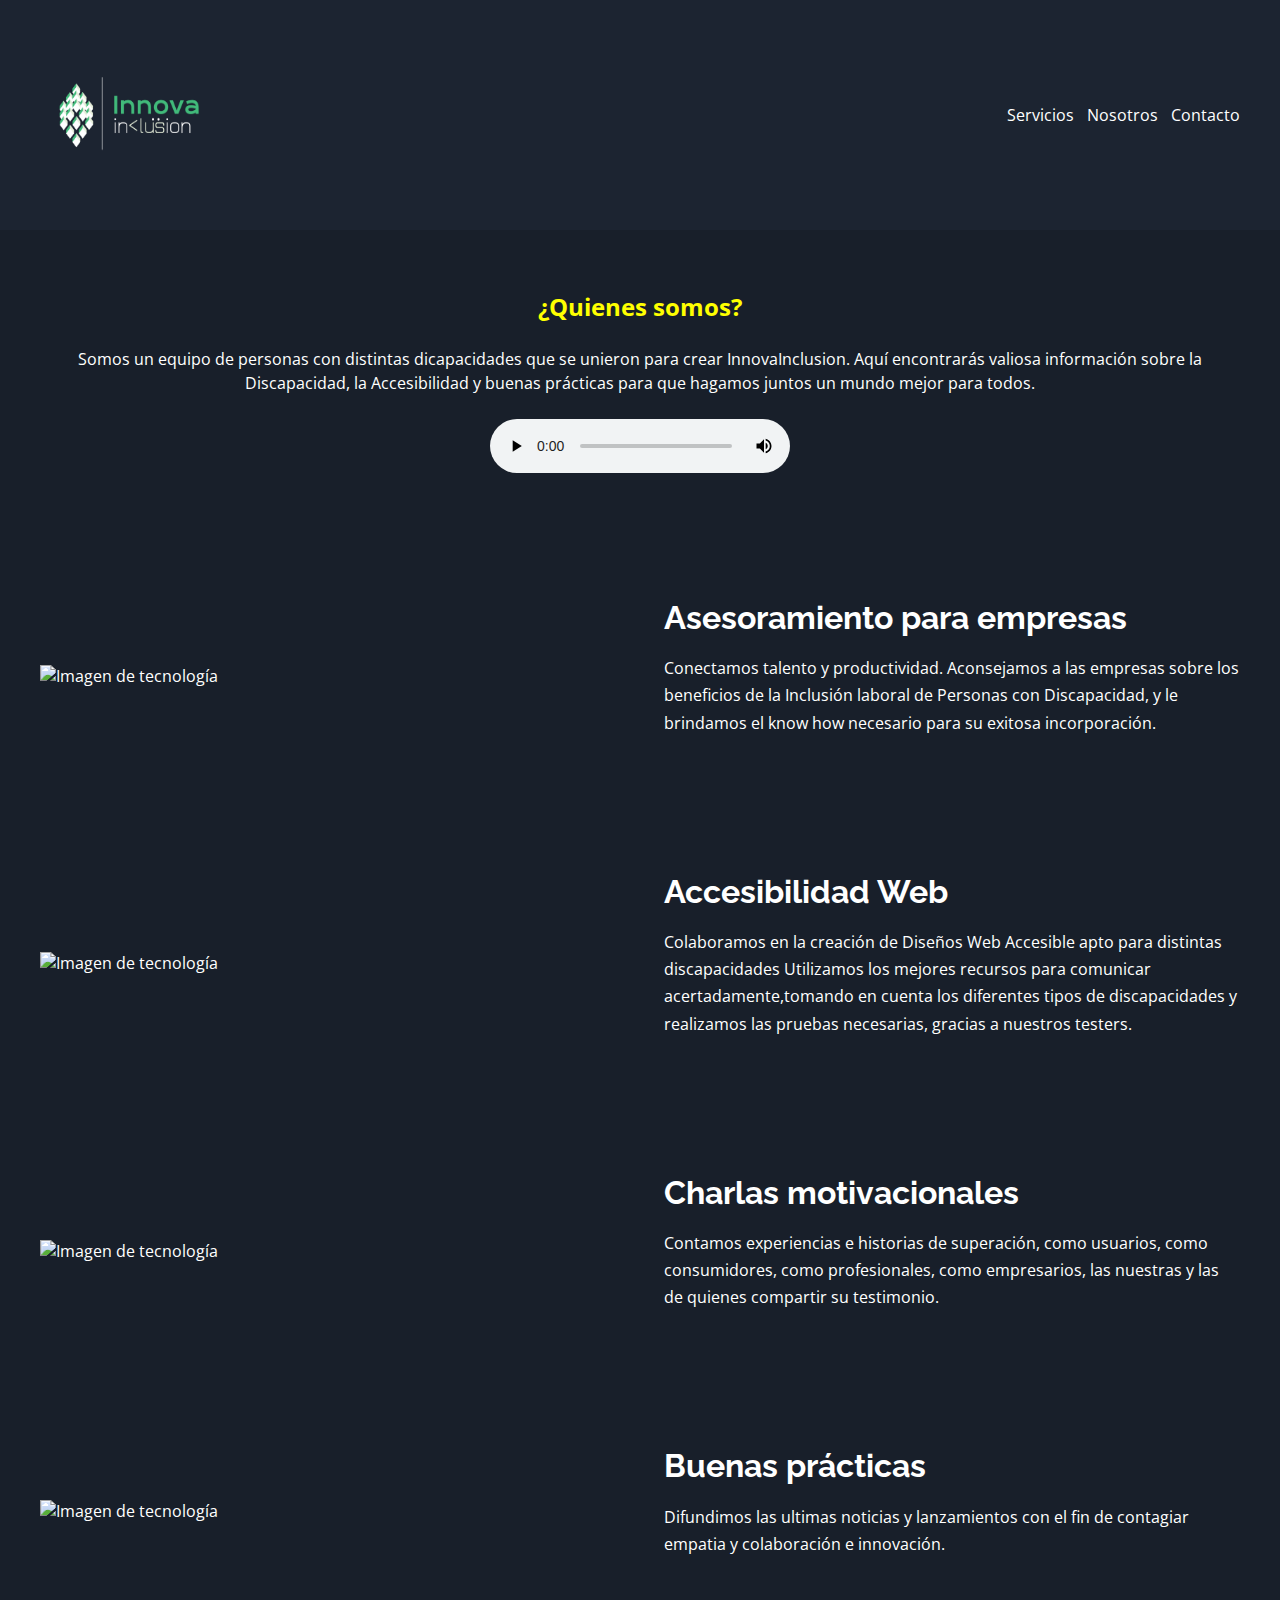
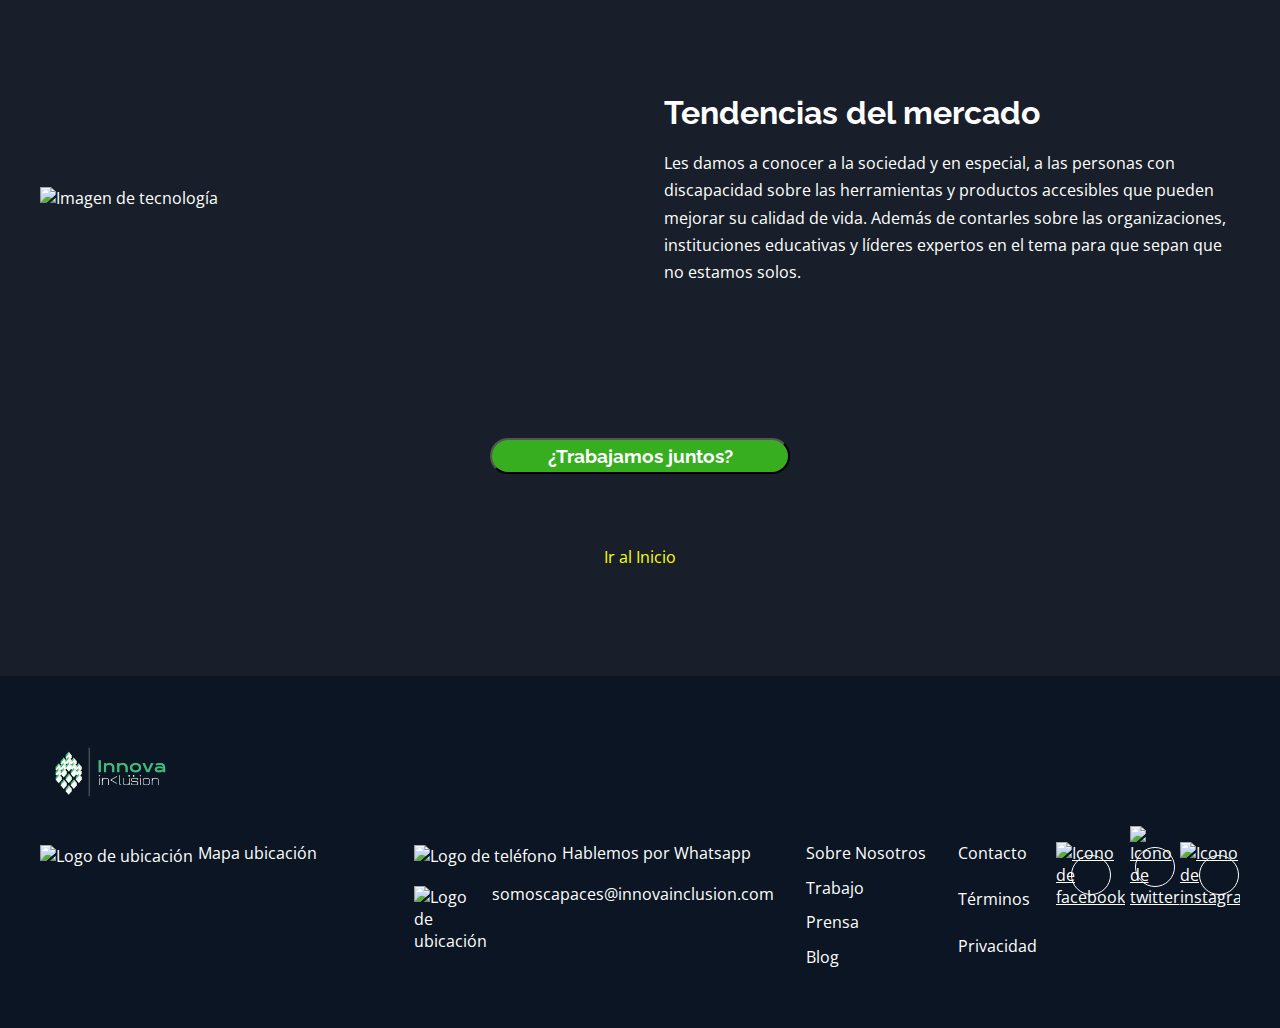
==== servicios.html @ a6deccec "tilde" ====
<!DOCTYPE html>
<html lang="en">
  <head>
    <meta charset="UTF-8" />
    <meta name="viewport" content="width=device-width, initial-scale=1.0" />

    <link
      rel="icon"
      type="image/png"
      sizes="32x32"
      href="./images/favicon-32x32.png"
    />
    <title>Servicios | InnovaInclusión</title>
    <link rel="stylesheet" href="css/styles.css" />
  </head>

  <body>
    <header class="hero">
      
      <nav class="nav container">
        <figure class="nav-logo">
          <a href="index.html"><img src="images/innovainclusion.png" class="nav-img" alt="logo principal" /></a>
        </figure>

        <a href="servicios.html" class="nav-link">Servicios</a>
        <a href="nosotros.html" class="nav-link">Nosotros</a>
        <a href="contacto.html" class="nav-link">Contacto</a>
      </nav>
    </header>

    <section class="hero-main container">
    <h2 class="destacar-amarillo">¿Quienes somos?</h2>
    <p class="hero-parrafo">
      Somos un equipo de personas con distintas dicapacidades que se unieron para crear InnovaInclusion. Aquí encontrarás
      valiosa información sobre la Discapacidad, la Accesibilidad y buenas prácticas para que hagamos juntos un mundo mejor
      para todos.
      <br />
      <br>
      <audio controls>
        <source src="./media/VozPagina.mp3" type="audio/mp3">
        <source src="mi-archivo-de-audio.mp3" type="audio/mpeg">
        <source src="mi-archivo-de-audio.wav" type="audio/wav">
        <object type="application/x-shockwave-flash" data="player.swf?miArchivo=mi-archivo-de-audio.mp3" aria-label="audio">
          <param name="movie" value="player.swf?miArchivo=mi-archivo-de-audio.mp3">
          <a href="mi-archivo-de-audio.mp3">Descárgate aquí nuestro archivo de audio</a>
        </object>
      </audio>
    </p>
    </section>

    <section class="productive container">
      <figure class="productive-picture">
        <img src="./images/servicios/asesoramiento.svg" class="productive-img" alt="Imagen de tecnología" />
      </figure>

    <div class="productive-texts">
      <h2 class="productive-title">Asesoramiento para empresas</h2>
      <p class="productive-parrafo">
        Conectamos talento y productividad.
        Aconsejamos a las empresas sobre los beneficios de la Inclusión laboral de Personas con Discapacidad, y le brindamos el know how necesario para su exitosa incorporación. 
      </p>
    </div>
    </section>

    <section class="productive container">
      <figure class="productive-picture">
        <img src="./images/tecnologia.svg" class="productive-img" alt="Imagen de tecnología" />
      </figure>
    
      <div class="productive-texts">
        <h2 class="productive-title">Accesibilidad Web</h2>
        <p class="productive-parrafo">
          Colaboramos en la creación de Diseños Web Accesible apto para distintas discapacidades
            Utilizamos los mejores recursos para comunicar acertadamente,tomando en cuenta los
            diferentes tipos de discapacidades y realizamos las pruebas necesarias, gracias a nuestros testers.
        </p>
      </div>
    </section>

    <section class="productive container">
      <figure class="productive-picture">
        <img src="./images/servicios/educacion.svg" class="productive-img" alt="Imagen de tecnología" />
      </figure>
    
      <div class="productive-texts">
        <h2 class="productive-title">Charlas motivacionales</h2>
        <p class="productive-parrafo">
          Contamos experiencias e historias de superación, como usuarios, como consumidores, como profesionales, como empresarios, las nuestras y las de quienes compartir su testimonio.
        </p>
      </div>
    </section>

    
    <section class="productive container">
      <figure class="productive-picture">
        <img src="./images/servicios/accesibilidad web.svg" class="productive-img" alt="Imagen de tecnología" />
      </figure>
    
      <div class="productive-texts">
        <h2 class="productive-title">Buenas prácticas</h2>
        <p class="productive-parrafo">
          Difundimos las ultimas noticias y lanzamientos con el fin de contagiar empatia y colaboración e innovación. 
        </p>
      </div>
    </section>

    <section class="productive container">
      <figure class="productive-picture">
        <img src="./images/servicios/Data Arranging_Isometric.svg" class="productive-img" alt="Imagen de tecnología" />
      </figure>
    
      <div class="productive-texts">
        <h2 class="productive-title">Tendencias del mercado</h2>
        <p class="productive-parrafo">
          Les damos a conocer a la sociedad y en especial, a las personas con discapacidad sobre las herramientas y
          productos accesibles que pueden mejorar su calidad de vida. Además de contarles sobre las organizaciones,
          instituciones educativas y líderes expertos en el tema para que sepan que no estamos solos.
        </p>
      </div>
    </section>


    <div class="hero-main container">
      <button class="enlace-cta"><a href="contacto.html">¿Trabajamos juntos?</a></button>
    
      <div class="centrado">
        <a href="index.html" class="nav-link">Ir al Inicio</a>
      </div>
    </div>


    <footer class="footer">
      <section class="footer-container container">
        <img src="images/innovainclusion.png" class="footer-logo" alt="Logo del footer" />
    
        <div class="footer-items">
          <p class="footer-contact footer-contact--first">
            <img src="images/icon-location.svg" class="footer-icon" alt="Logo de ubicación" />
            Mapa ubicación
          </p>
    
          <div class="footer-content">
            <p class="footer-contact footer-contact--second">
              <img src="images/icon-phone.svg" class="footer-icon" alt="Logo de teléfono" />
              Hablemos por Whatsapp
            </p>
    
            <div class="footer-location">
              <p class="footer-contact">
                <img src="images/icon-email.svg" class="footer-icon" alt="Logo de ubicación" />
                somoscapaces@innovainclusion.com
              </p>
            </div>
          </div>
    
          <nav class="footer-nav">
            <a href="#" class="footer-link">Sobre Nosotros</a>
            <a href="#" class="footer-link">Trabajo</a>
            <a href="#" class="footer-link">Prensa</a>
            <a href="#" class="footer-link">Blog</a>
          </nav>
    
          <nav class="footer-nav">
            <a href="#" class="footer-link">Contacto</a>
            <a href="#" class="footer-link">Términos</a>
            <a href="#" class="footer-link">Privacidad</a>
          </nav>
    
          <div class="footer-social">
            <a href="#" class="footer-media">
              <img src="images/fb.svg" class="footer-img" alt="Icono de facebook" />
            </a>
            <a href="#" class="footer-media">
              <img src="images/twitter.svg" class="footer-img" alt="Icono de twitter" />
            </a>
            <a href="#" class="footer-media footer-media--last">
              <img src="images/instagram.svg" class="footer-img" alt="Icono de instagram" />
            </a>
          </div>
        </div>
      </section>
    </footer>
  </body>
</html>
---- css/styles.css ----
@import url("https://fonts.googleapis.com/css2?family=Open+Sans:wght@400;700&family=Raleway:wght@400;700&display=swap");

*,
::after,
::before {
  margin: 0;
  box-sizing: border-box;
}

:root {
  --blue-intro: hsl(217, 28%, 15%);
  --blue-main: #181f2a;
  --blue-footer: hsl(216, 53%, 9%);
  --blue-testimonials: #202a3c;
  --white: hsl(0, 0%, 100%);
  --cyan-gradient: hsl(176, 68%, 41%);
  --blue-gradient: hsl(198, 60%, 50%);
  --light-red: hsl(0, 100%, 63%);
  --borderFormEls: hsl(0, 0%, 10%);
  --bgFormEls: hsl(0, 0%, 14%);
  --bgFormElsFocus: hsl(0, 7%, 20%);
  --gradient: linear-gradient(
    to right,
    var(--cyan-gradient),
    var(--blue-gradient) 
    );
  --body-font: "Open Sans", sans-serif;
  --heading-font: "Raleway", sans-serif;
  --padding-container: 60px 0;
}

body {
  font-family: var(--body-font);
  background-color: var(--blue-main);
}

.hero {
  background-color: var(--blue-intro);
  position: relative;
}

.hero-wave {
  position: absolute;
  bottom: 0;
  left: 0;
  right: 0;
  height: 40%;
  background-color: var(--blue-main);
}

.hero-wave::before {
  content: "";
  position: absolute;
  top: -100px;
  width: 100%;
  height: 100px;
  background-repeat: no-repeat;
  background-image: url("../images/bg-curvy-mobile.svg");
  background-size: 100% 100px;
}

.container {
  width: 100%;
  max-width: 1200px;
  margin: 0 auto;
  padding: 60px 0;
  overflow: hidden;
}

.nav {
  display: flex;
  align-items: center;
}

.nav-logo {
  width: 100px;
}

.nav-img {
  width: 190px;
  height: 110px;
  display: block;
}

.nav-link {
  display: inline-block;
  color: #fff;
  text-decoration: none;
  margin-left: 0.8em;
}

.nav-link:first-of-type {
  margin-left: auto;
}

.hero-main {
  color: #fff;
  display: grid;
  gap: 1.5em;
  text-align: center;
  position: relative;
}

.hero-img {
  width: 100%;
  display: block;
  margin: 0 auto;
  max-width: 600px;
}

.hero-title {
  margin-top: 1.5em;
  font-family: var(--heading-font);
}

.hero-parrafo {
  line-height: 1.5;
  /* margin: 5em 0; */
}

.hero-cta {
  width: 250px;
  padding: 1em 0;
  border-radius: 2em;
  background-image: var(--gradient);
  color: #fff;
  font-weight: bold;
  place-self: center;
  font-family: var(--heading-font);
  text-decoration: none;
}

.about {
  color: #fff;
  text-align: center;
  display: flex;
  flex-direction: column;
  gap: 2em;
}

/* .about *{
    outline: 1px solid #fff;
} */

.about-img {
  width: 250px;
  height: 250px;
  object-fit: contain;
  display: block;
  margin: 0 auto;
}

.about-title {
  margin-top: 1.4em;
  margin-bottom: 1em;
  font-family: var(--heading-font);
}



.productive {
  color: #fff;
  display: grid;
  gap: 3em;
}

.productive-img {
  display: block;
  width: 100%;
  margin: 0 auto;
  max-width: 600px;
}

.productive-title {
  font-family: var(--heading-font);
  margin-bottom: 0.7em;
}

.productive-parrafo {
  line-height: 1.7;
  margin-bottom: 1em;
}

.productive-cta {
  display: inline-block;
  color: var(--cyan-gradient);
  line-height: 2.5;
  text-decoration: none;
  border-bottom: 1px solid var(--cyan-gradient);
}

.productive-arrow {
  margin-left: 0.3em;
  vertical-align: middle; /* hace que el icono se posicione al medio */
}

.card {
  color: #fff;
  display: flex;
  flex-direction: column;
  gap: 2.5em;
}

.card-item {
  background-color: var(--blue-testimonials);
  width: 90%;
  margin: 0 auto;
  padding: 1.5em 1em;
  border-radius: 4px;
  -webkit-border-radius: 4px;
  -moz-border-radius: 4px;
  -ms-border-radius: 4px;
  -o-border-radius: 4px;
  box-shadow: 1px 1px 10px -5px rgb(255, 255, 255, 0.5);
}

.card-item--first {
  position: relative;
}

.card-item--first::before {
  content: "";
  position: absolute;
  top: -30px;
  left: 0;
  background-image: url("../images/bg-quotes.png");
  width: 30px;
  height: 40px;
  background-size: contain;
  background-repeat: no-repeat;
  background-position: center;
  z-index: -1;
}

.card-profile {
  margin-top: 1.5em;
  display: flex;
  align-items: center;
  gap: 0.5em;
}

.card-picture {
  width: 40px;
  height: 40px;
}

.card-img {
  width: 100%;
  border-radius: 50%;
  -webkit-border-radius: 50%;
  -moz-border-radius: 50%;
  -ms-border-radius: 50%;
  -o-border-radius: 50%;
  object-fit: cover;
}

.card-name {
  font-size: 1.2rem;
  font-family: var(--heading-font);
}

.card-job {
  color: #aaa9a9;
}

.join {
  background-image: linear-gradient(
    var(--blue-main) 50%,
    var(--blue-footer) 50%
  );
  color: #fff;
  padding: 60px 0;
}

.join-container {
  background-color: var(--blue-testimonials);
  border-radius: 8px;
  -webkit-border-radius: 8px;
  -moz-border-radius: 8px;
  -ms-border-radius: 8px;
  -o-border-radius: 8px;
  padding-left: 1.5em;
  padding-right: 1.5em;
  text-align: center;
}

.join-title {
  font-family: var(--heading-font);
  margin-bottom: 1em;
}

.join-parrafo {
  line-height: 1.5;
  margin-bottom: 1.5em;
}

.join-form {
  display: grid;
  gap: 1em;
}

.join-input {
  padding: 15px 20px;
  font: inherit;
  border-radius: 30px;
  -webkit-border-radius: 30px;
  -moz-border-radius: 30px;
  -ms-border-radius: 30px;
  -o-border-radius: 30px;
  outline: none;
  border: none;
}

.join-input--submit {
  background-image: var(--gradient);
  color: #fff;
  font-family: var(--heading-font);
  font-weight: bold;
}

.footer {
  background-color: var(--blue-footer);
  color: #fff;
}

.footer-items {
  display: grid;
  gap: 1em;
}

.footer-logo {
  width: 150px;
  display: block;
  margin-bottom: 2em;
}

.footer-contact {
  display: flex;
  align-items: flex-start;
  gap: 5px;
}

.footer-contact--second {
  margin-bottom: 1em;
}

.footer-icon {
  margin-top: 3px;
}

.footer-nav {
  margin-top: 2.5em;
  display: grid;
  gap: 0.8em;
}

.footer-link {
  color: #fff;
  text-decoration: none;
}

.footer-social {
  margin-top: 2em;
  margin: 0 auto;
}

.footer-media {
  width: 40px;
  height: 40px;
  display: inline-flex;
  justify-content: center;
  align-items: center;
  color: #fff;
  border: 1px solid;
  border-radius: 50%;
  -webkit-border-radius: 50%;
  -moz-border-radius: 50%;
  -ms-border-radius: 50%;
  -o-border-radius: 50%;
  margin-right: 20px;
}

.footer-media--last {
  margin-right: 0;
}

@media (min-width: 740px) {
  .hero-title {
    font-size: 2.5rem;
  }

  .hero-wave::before {
    background-image: url("../images/bg-curvy-desktop.svg");
  }

  .about {
    flex-direction: row;
    flex-wrap: wrap;
    justify-content: space-evenly;
  }

  .about-item {
    width: 40%;
  }

  .productive {
    grid-template-columns: 1fr 1fr;
    align-items: center;
  }

  .productive-title {
    font-size: 2rem;
    margin-bottom: 0.6em;
  }

  .card {
    flex-direction: row;
  }

  .join-container {
    width: 70%;
  }

  .join-title {
    font-size: 2rem;
    margin-bottom: 0.7em;
  }

  .join-form {
    grid-template-columns: 1fr max-content;
  }

  .footer-items {
    grid-template-columns: 2fr 1fr max-content max-content 1fr;
    gap: 2em;
  }

  .footer-nav {
    margin-top: 0;
  }

  .footer-media {
    margin-bottom: 1em;
  }

  .footer-social {
    margin-top: 0;
  }

  .footer-media--last {
    margin-right: 0;
  }
}

/* Cuestionario style */

.quiz {
  background: var(--blue-intro);
  color: #f5f1f1;
  width: 740px;
  margin: -2.5em auto;
  min-height: 100vh;
  box-sizing: border-box;
  padding: 1em;
  border-top: 20px solid #6574fa;
  margin-bottom: 2em;
}


.checklist {
  list-style: none;
  padding: 1em;
  
}

.checklist li {
  margin: 0;
  padding: 1em;
  width: 100%;
  box-sizing: border-box;
  text-align: left;
}
.checklist input[type="checkbox"] {
  display: none;
}
.checklist .task-title {
  transition: all 300ms 0s ease;
}
.checklist label {
  display: inline-block;
  box-sizing: border-box;
  margin: 0.025em 0.15em;
  padding: 0;
  width: 1em;
  height: 1em;
  border-radius: 0.5em;
  box-shadow: 0 0 0 1px currentColor inset;
  transition: all 300ms 0s ease;
}
.checklist label:before {
  content: "";
  display: inline-block;
  box-sizing: border-box;
  width: 0.5em;
  height: 0.25em;
  margin: 0.315em 0.25em;
  border-bottom: 1px transparent solid;
  border-left: 1px transparent solid;
  transform: rotate(-45deg);
  transition: all 300ms 0s ease;
}
.checklist label:hover:before {
  border-color: #ddd;
}
.checklist input:checked + label {
  background: rgb(70, 248, 34);
  box-shadow: none;
}
.checklist input:checked + label:before {
  border-color: white;
}
.checklist input:checked ~ .task-title {
  color: rgb(70, 248, 34);
}

div.container .checklist_img{
  float:right;
  width: 25%;
}

div.reset {
  clear: both;
}

.quiz-message>h3{
  padding: 1em;
}

.quiz-message > h4 {
  color: yellow;
}

.about-cta{
  width: 250px;
  padding: .5em 0;
  border-radius: 2em;
  background-image: var(--gradient);
  color: #fff;
  font-weight: bold;
  place-self: center;
  font-family: var(--heading-font);
  text-decoration: none;
  margin-top:1em;
  
}

.about-cta a{ 
  color: #fff;
  text-decoration: none;
  font-size: 1em;
}

.enlace-cta {
  width: 300px;
  padding: .3em ;
  border-radius: 2em;
  background-color: rgb(55, 174, 31);
  font-weight: bold;
  place-self: center;
  font-family: var(--heading-font);
  
  margin-top: 1em;
}

.enlace-cta a{
  color: #fff;
  text-decoration: none;
  font-size: 1.2em;
}

/* nosotros */
.auto-grid {
  display: grid;
  grid-template-columns: repeat(
    auto-fill,
    minmax(var(--auto-grid-min-size, 14rem), 1fr)
  );
  grid-gap: var(--auto-grid-gap, 0);
  padding: 0;
}


.presentacion-equipo{
  width: 90%;
  margin: 3em auto;
  text-align: center;
}

.presentacion-equipo h1 {
  color: #fff;
  padding:  1em;
}

.presentacion-equipo p {
  color: #fff;
  padding: 1em;
}

.destacar{
  color: rgb(71, 246, 40);
}

/* Composition */
.team {
  width: 90%;
  margin: 0 auto;
}

/* Blocks */
.profile {
  display: flex;
  flex-direction: column;
  justify-content: flex-end;
  aspect-ratio: 1/1;
  position: relative;
  padding: 1.5rem;
  color: #ffffff;
  backface-visibility: hidden;
  text-decoration: none;
  overflow: hidden;
}

.profile::before,
.profile::after {
  content: "";
  width: 100%;
  height: 100%;
  position: absolute;
  /*inset: 0;*/
  top: 0;
  left: 0;
}

.profile::before {
  background: linear-gradient(
    to top,
    hsl(0 0% 0% / 0.79) 0%,
    hsl(0 0% 0% / 0.787) 7.8%,
    hsl(0 0% 0% / 0.779) 14.4%,
    hsl(0 0% 0% / 0.765) 20.2%,
    hsl(0 0% 0% / 0.744) 25.3%,
    hsl(0 0% 0% / 0.717) 29.9%,
    hsl(0 0% 0% / 0.683) 34.3%,
    hsl(0 0% 0% / 0.641) 38.7%,
    hsl(0 0% 0% / 0.592) 43.3%,
    hsl(0 0% 0% / 0.534) 48.4%,
    hsl(0 0% 0% / 0.468) 54.1%,
    hsl(0 0% 0% / 0.393) 60.6%,
    hsl(0 0% 0% / 0.31) 68.3%,
    hsl(0 0% 0% / 0.216) 77.3%,
    hsl(0 0% 0% / 0.113) 87.7%,
    hsl(0 0% 0% / 0) 100%
  );
  transition: 300ms opacity linear;
}

.profile::after {
  background: linear-gradient(
    45deg,
    hsl(5 97% 63% / 0.7) 0,
    hsl(5 97% 63% / 0) 100%
  );
  opacity: 0;
  transition: 300ms opacity linear;
}

.profile > * {
  z-index: 1;
}

.profile img {
  width: 100%;
  height: 100%;
  position: absolute;
  top: 0;
  left: 0;
  margin: 0;
  z-index: -1;
  object-fit: cover;
  filter: grayscale(1);
  transition: filter 200ms ease, transform 250ms linear;
}

.profile h2,
.profile p {
  transform: translateY(2ex);
}

.profile h2 {
  font-size: 1.7rem;
  line-height: 1.2;
  font-weight: 900;
  letter-spacing: 0.03ch;
  transition: 300ms transform ease;
}

.profile p {
  font-size: 1.2rem;
  font-weight: 500;
}

.profile p {
  opacity: 0;
  transition: 300ms opacity linear, 300ms transform ease-in-out;
}

.profile:focus {
  outline: 0.5rem solid white;
  outline-offset: -0.5rem;
}

.profile:hover :is(h2, p),
.profile:focus :is(h2, p) {
  transform: none;
}

.profile:hover::after,
.profile:focus::after,
.profile:hover::before,
.profile:focus::before {
  opacity: 0.7;
}

.profile:hover p,
.profile:focus p {
  opacity: 1;
  transition-delay: 200ms;
}

.profile:hover img,
.profile:focus img {
  filter: grayscale(0);
  transform: scale(1.05) rotate(1deg);
}


.centrado {
  width: 600px;
  margin: 3em auto;
  text-align: center;
}

.centrado a {
  color: yellow;
}

/*fin de nosotros*/

/*formulario*/
@import url("https://fonts.googleapis.com/css?family=Open+Sans:400,700");

input,
select,
textarea,
button {
  font-family: inherit;
  font-size: 100%;
}

button,
label {
  cursor: pointer;
}

select {
  appearance: none;
}

textarea {
  resize: none;
}

ul {
  list-style: none;
}



.container-form {
  max-width: 800px;
  margin: 4em auto;
  padding: 0 1.5rem;
}


/* FORM ELEMENTS
–––––––––––––––––––––––––––––––––––––––––––––––––– */
.my-form h1 {
  margin-bottom: 1.5rem;
  color: greenyellow;
  text-align: center;
}

.my-form li,
.my-form .grid > *:not(:last-child) {
  margin-bottom: 1.5rem;
}

.my-form select,
.my-form input,
.my-form textarea,
.my-form button {
  width: 100%;
  line-height: 1.5;
  padding: 15px 10px;
  border: 3px solid green;
  color: #fff;
  background: var(--bgFormEls);
  transition: background-color 0.3s cubic-bezier(0.57, 0.21, 0.69, 1.25),
    transform 0.3s cubic-bezier(0.57, 0.21, 0.69, 1.25);
}

.my-form textarea {
  height: 170px;
}

.my-form ::placeholder {
  color: inherit;
  /*Fix opacity issue on Firefox*/
  opacity: 1;
}

.my-form select:focus,
.my-form input:focus,
.my-form textarea:focus,
.my-form button:enabled:hover,
.my-form button:focus,
.my-form input[type="checkbox"]:focus + label {
  background: var(--bgFormElsFocus);
}

.my-form select:focus,
.my-form input:focus,
.my-form textarea:focus {
  transform: scale(1.02);
}

.my-form *:required,
.my-form select {
  background-repeat: no-repeat;
  background-position: center right 12px;
  background-size: 15px 15px;
}

.my-form *:required {
  background-image: url(https://s3-us-west-2.amazonaws.com/s.cdpn.io/162656/asterisk.svg);  
}

.my-form select {
  background-image: url(https://s3-us-west-2.amazonaws.com/s.cdpn.io/162656/down.svg);
}

/*
.my-form *:disabled {
  cursor: default;
  
}


/* FORM BTNS
–––––––––––––––––––––––––––––––––––––––––––––––––– */
.my-form .required-msg {
  display: none;
  background: url(https://s3-us-west-2.amazonaws.com/s.cdpn.io/162656/asterisk.svg)
    no-repeat center left / 15px 15px;
  padding-left: 20px;
  color: #fff;
}

.my-form .btn-grid {
  position: relative;
  overflow: hidden;
  transition: filter 0.2s;
}

.my-form button {
  font-weight: bold;
}

.my-form button > * {
  display: inline-block;
  width: 100%;
  transition: transform 0.4s ease-in-out;
}

.my-form button .back {
  position: absolute;
  left: 50%;
  top: 50%;
  transform: translate(-110%, -50%);
}

.my-form button:enabled:hover .back,
.my-form button:focus .back {
  transform: translate(-50%, -50%);
}

.my-form button:enabled:hover .front,
.my-form button:focus .front {
  transform: translateX(110%);
}


/* CUSTOM CHECKBOX
–––––––––––––––––––––––––––––––––––––––––––––––––– */
.my-form input[type="checkbox"] {
  position: absolute;
  left: -9999px;
}

.my-form input[type="checkbox"] + label {
  position: relative;
  display: inline-block;
  padding-left: 2rem;
  transition: background 0.3s cubic-bezier(0.57, 0.21, 0.69, 1.25);
  color: #fff;
}

.my-form input[type="checkbox"] + label::before,
.my-form input[type="checkbox"] + label::after {
  content: '';
  position: absolute;
  
}

.my-form input[type="checkbox"] + label::before {
  left: 0;
  top: 6px;
  width: 18px;
  height: 18px;
  border: 2px solid #fff;
}

.my-form input[type="checkbox"]:checked + label::before {
  background: red;
}

.my-form input[type="checkbox"]:checked + label::after {
  left: 7px;
  top: 7px;
  width: 6px;
  height: 14px;
  border-bottom: 2px solid #fff;
  border-right: 2px solid #fff;
  transform: rotate(45deg);
}




/* MQ
–––––––––––––––––––––––––––––––––––––––––––––––––– */
@media screen and (min-width: 600px) {
  .my-form .grid {
    display: grid;
    grid-gap: 1.5rem;
  }

  .my-form .grid-2 {
    grid-template-columns: 1fr 1fr;
  }

  .my-form .grid-3 {
    grid-template-columns: auto auto auto;
    align-items: center;
  }

  .my-form .grid > *:not(:last-child) {
    margin-bottom: 0;
  }

  .my-form .required-msg {
    display: block;
  }
}

@media screen and (min-width: 541px) {
  .my-form input[type="checkbox"] + label::before {
    top: 50%;
    transform: translateY(-50%);
  }

  .my-form input[type="checkbox"]:checked + label::after {
    top: 3px;
  }
}


/*preguntas - mitos*/

.container2 {
  width: 90%;
  max-width: 1200px;
  margin: 0 auto;
  padding: 0;
  overflow: hidden;
}

.preguntas{
    background-color: var(--blue-intro);
    /*padding: -50px 4vw;*/
    display: block;
}

.preguntas-title{
    text-align: center;
    margin: 4vw 0;
}


.preguntas-title h1{
  color: rgb(71, 246, 40);
  font-size: 3vw;
}

.roboto_700 {
    font-family: 'Roboto', sans-serif;
    font-weight: 700;
}


.preguntas-cards {
    display: grid;
    grid-template-columns: 48% 48%;
    justify-content: space-between;
}

.preguntas-cards-item {
    background-color: #fff;
    border-radius: 15px;
    padding: 2VW;
    min-height: 7vw;
    height: fit-content;
    margin-bottom: 2vw;
}

.preguntas-cards-item-question {
    display: flex;
    justify-content: space-between;
    align-items: center;
    padding-bottom: 1vw;
}

.preguntas-cards-item-question h1{
  color: #296172;
  font-size: 1.5vw;
  text-align: justify;
}
.preguntas-cards-item-answer p{
  color: #296172;
  font-size: 1vw;
  text-align: justify;
}
.preguntas-cards-item-answer p a{
  color: #296172;
  font-weight: 700;
}
.preguntas-cards-item-question i{
  color:#25d366;
  font-size: 1.5vw;
  margin-left: 2vw;
  cursor: pointer;
}

@media (max-width:600px) {

  /* preguntas */
  .preguntas{
    padding: 10vw 4vw;
  }
  .preguntas-title{
    margin: 4vw 0;
  }
  .preguntas-title h1{
    font-size: 5vw;
  }
  .preguntas-cards{
    grid-template-columns: 100%;
  }
  .preguntas-cards-item{
    padding: 5VW;
    min-height: 7vw;
    margin-bottom: 3vw;
  }
  .preguntas-cards-item-question{
    display: flex;
    justify-content: space-between;
    align-items: center;
    padding-bottom: 3vw;
  }
  .preguntas-cards-item-question h1{
    font-size: 3vw;
  }
  .preguntas-cards-item-answer p{
    font-size: 2vw;
  }
  .preguntas-cards-item-question i{
    font-size: 3vw;
    margin-left: 5vw;
  }
 
}

/* herramientas */

.productive-galery-picture{
  width: 300px;
  margin: 0 auto;
}

.destacar-amarillo{
  color: yellow;
  font-weight: bold;
}


/* galeria
.box {
  background-color: #282c34;
  font-family: sans-serif;
  font-size: 3rem;
}

.grid-item {
  display: flex;
  align-items: center;
  justify-content: center;

  background-color: #03afff;
  border-radius: 4px;
  transition: transform 0.3s ease-in-out;

  background-size: cover;
  background-position: center;
  background-repeat: no-repeat;
}

.grid-item:hover {
  filter: opacity(0.9);
  transform: scale(1.04);
}

.grid-container {
  display: grid;
  grid-template-columns: repeat(auto-fill, minmax(250px, 1fr));
  grid-auto-rows: minmax(200px, auto);
  gap: 15px;
  padding: 20px;
  grid-auto-flow: dense;
}

@media (min-width: 600px) {
  .wide {
    grid-column: span 2;
  }

  .tall {
    grid-row: span 2;
  }
}
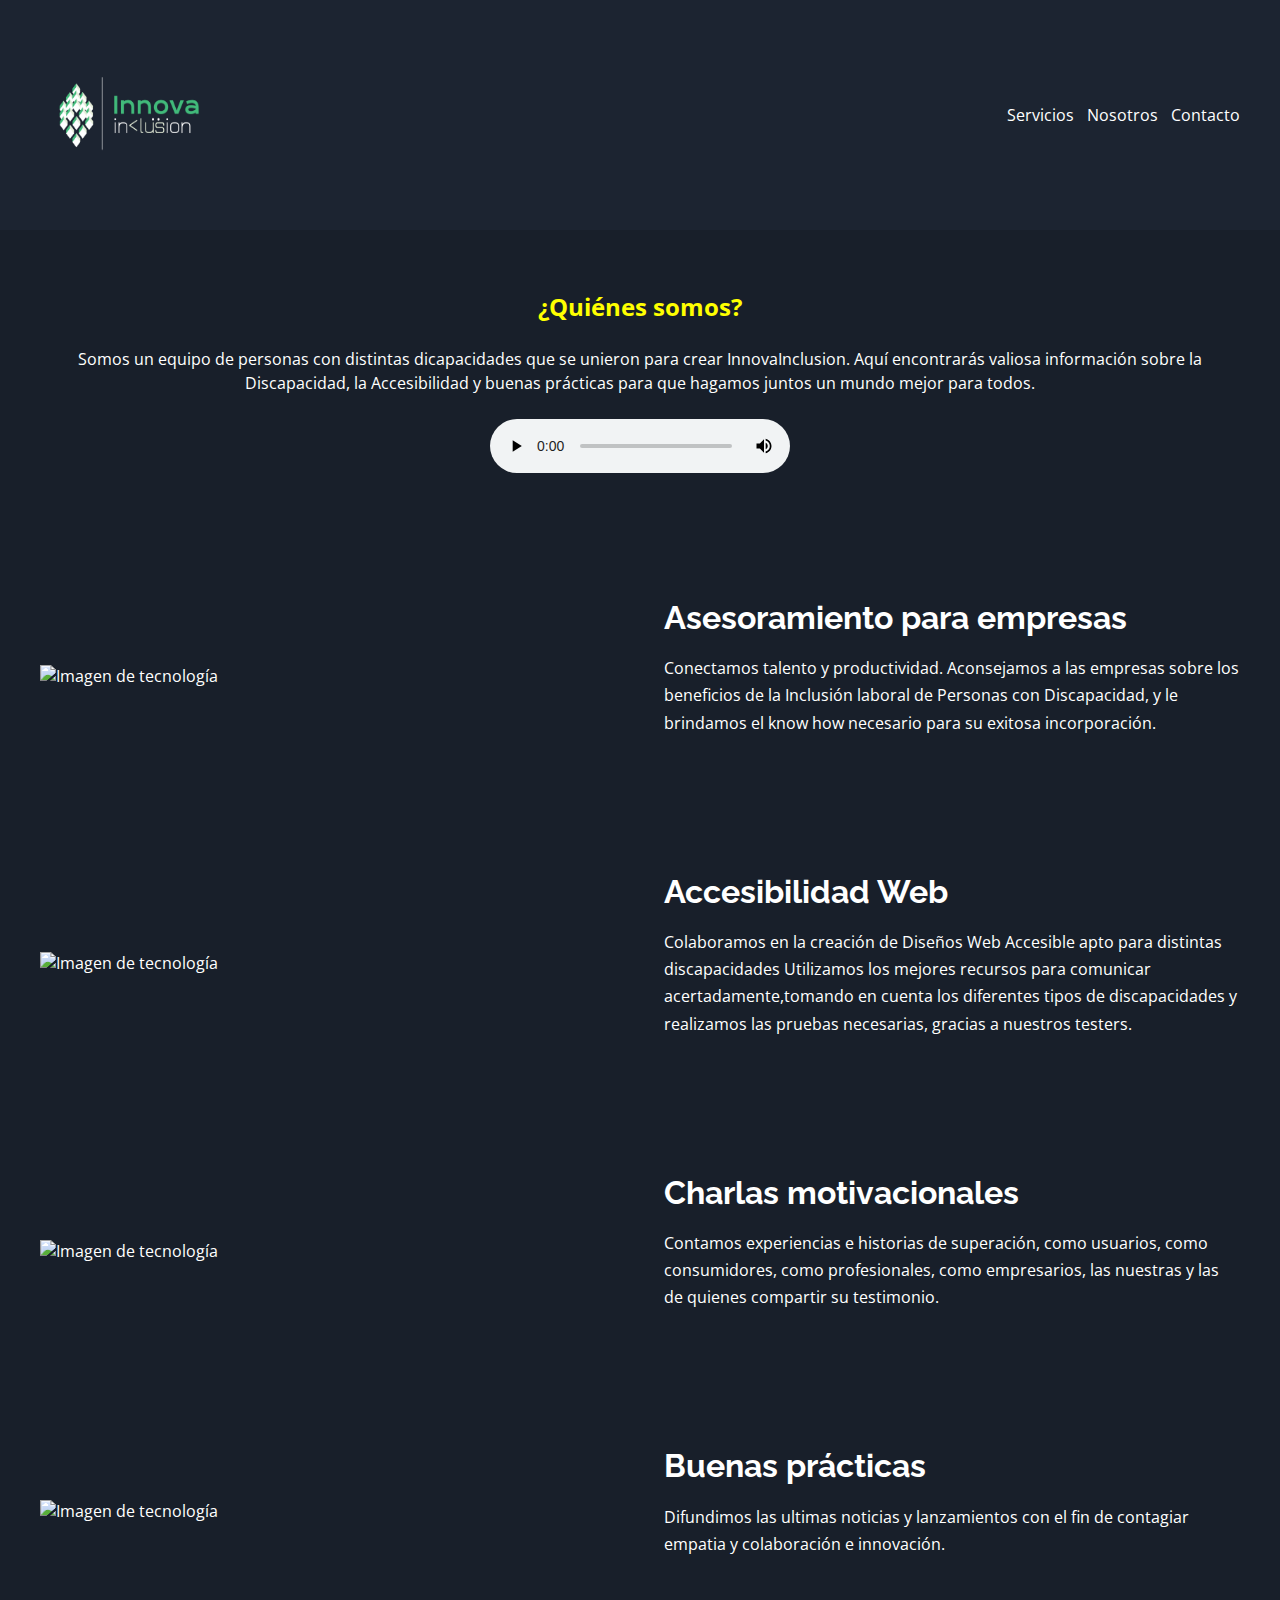
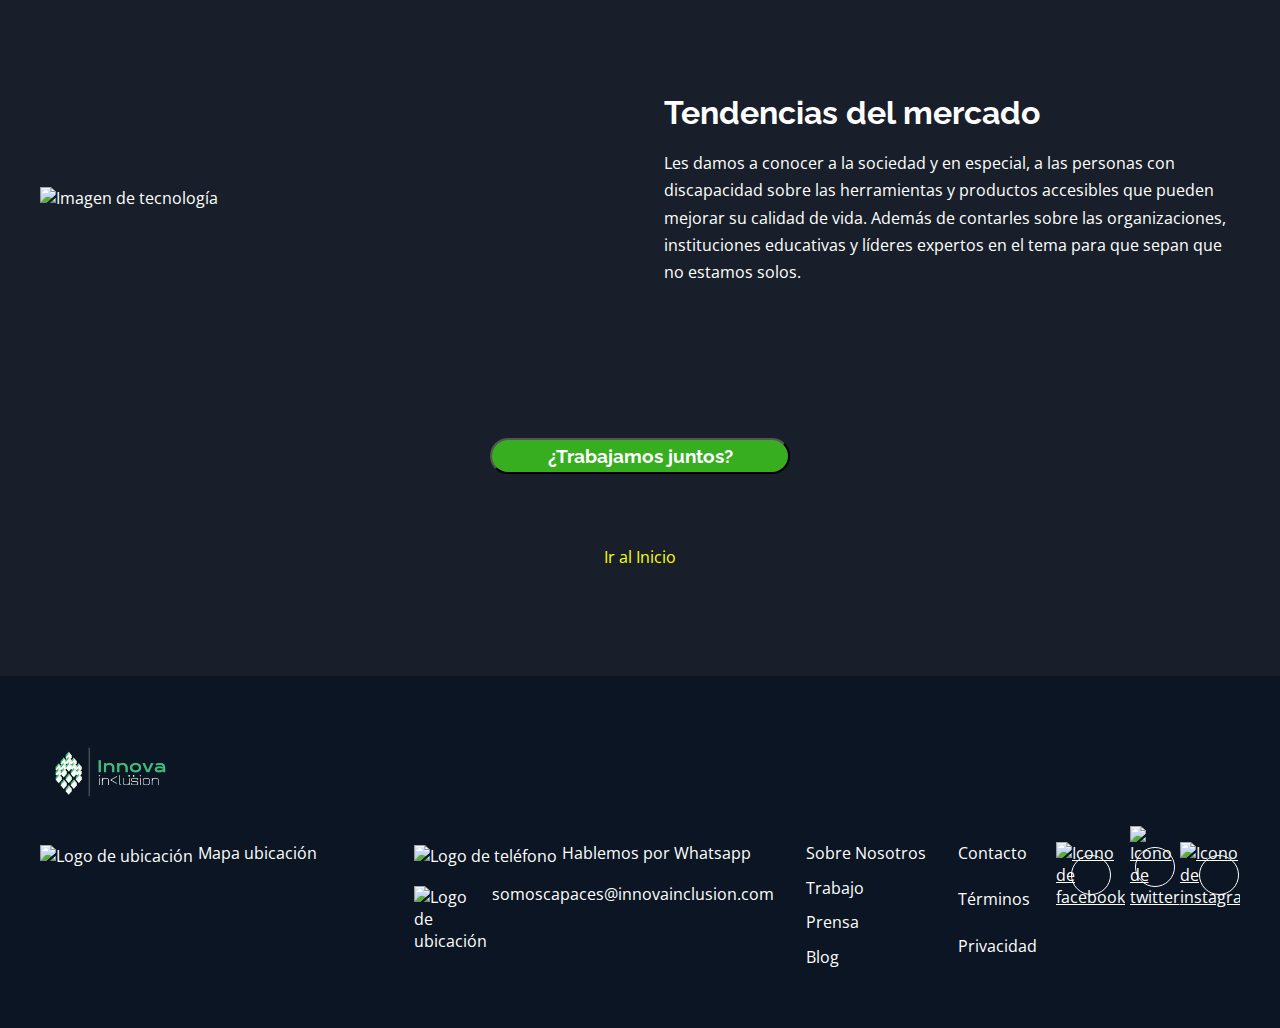
==== commit 118b1a88: "tilde" ====
--- a/servicios.html
+++ b/servicios.html
@@ -29,7 +29,7 @@
     </header>
 
     <section class="hero-main container">
-    <h2 class="destacar-amarillo">¿Quienes somos?</h2>
+    <h2 class="destacar-amarillo">¿Quiénes somos?</h2>
     <p class="hero-parrafo">
       Somos un equipo de personas con distintas dicapacidades que se unieron para crear InnovaInclusion. Aquí encontrarás
       valiosa información sobre la Discapacidad, la Accesibilidad y buenas prácticas para que hagamos juntos un mundo mejor
